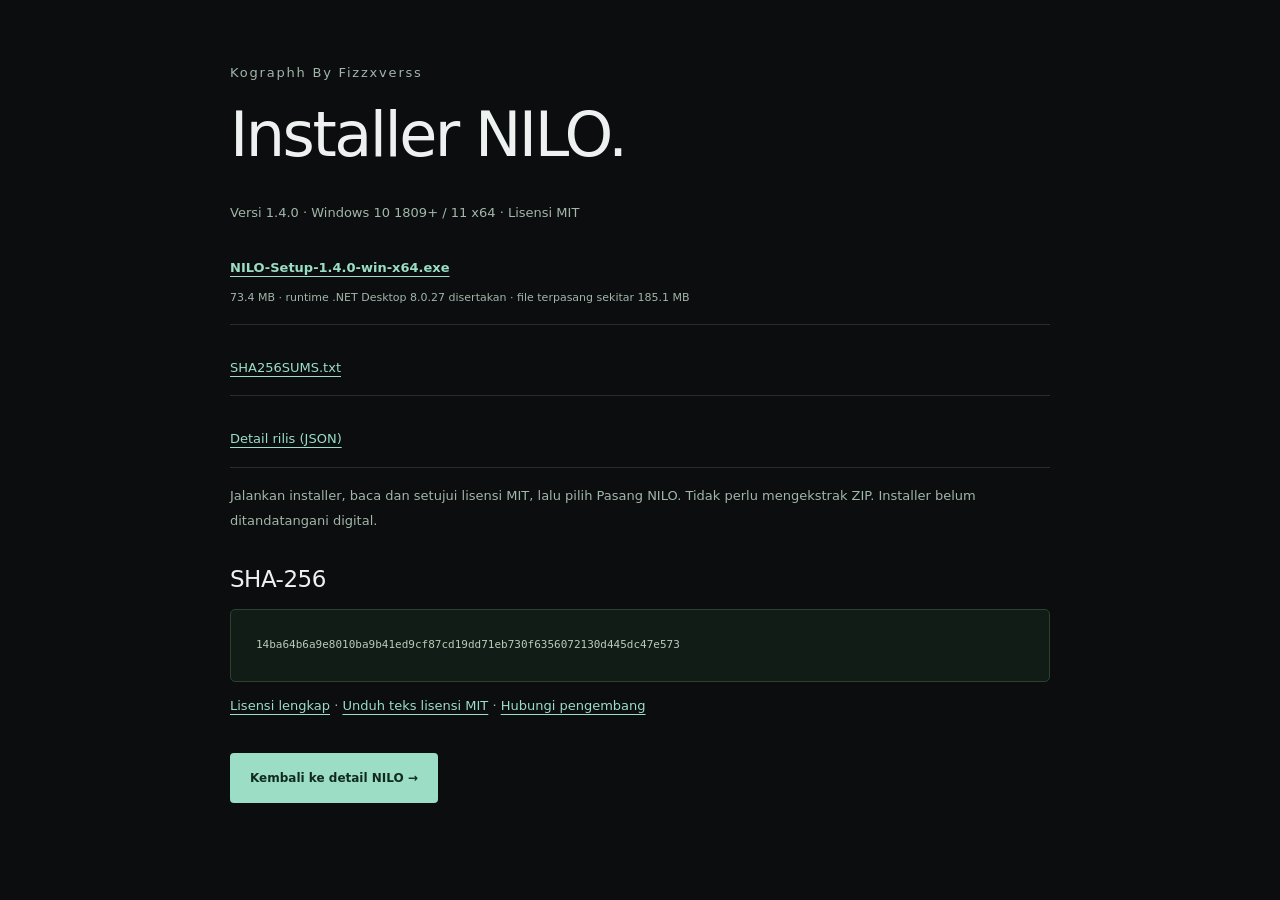
==== aplikasi/index.html @ 94ce39e7 "NILO" ====
<!doctype html><html lang="id"><head><meta charset="utf-8"><meta name="viewport" content="width=device-width, initial-scale=1"><meta name="robots" content="noindex"><title>Installer NILO 1.4.0</title><link rel="icon" href="../assets/favicon.png"><link rel="stylesheet" href="../styles.css"></head><body><main class="legal-main wrap"><p class="eyebrow">Kographh By Fizzxverss</p><h1>Installer NILO.</h1><p>Versi 1.4.0 &middot; Windows 10 1809+ / 11 x64 &middot; Lisensi MIT</p><ul class="directory-list"><li><a href="NILO-Setup-1.4.0-win-x64.exe" download><strong>NILO-Setup-1.4.0-win-x64.exe</strong></a><small>73.4 MB &middot; runtime .NET Desktop 8.0.27 disertakan &middot; file terpasang sekitar 185.1 MB</small></li><li><a href="SHA256SUMS.txt">SHA256SUMS.txt</a></li><li><a href="release.json">Detail rilis (JSON)</a></li></ul><p>Jalankan installer, baca dan setujui lisensi MIT, lalu pilih Pasang NILO. Tidak perlu mengekstrak ZIP. Installer belum ditandatangani digital.</p><h2>SHA-256</h2><pre>14ba64b6a9e8010ba9b41ed9cf87cd19dd71eb730f6356072130d445dc47e573</pre><p><a href="../lisensi.html">Lisensi lengkap</a> &middot; <a href="../assets/LICENSE-NILO.txt" download>Unduh teks lisensi MIT</a> &middot; <a href="mailto:fizzxverss@luujaaa.my.id">Hubungi pengembang</a></p><a class="button primary" href="../index.html#detail">Kembali ke detail NILO &rarr;</a></main></body></html>
---- styles.css ----
@charset "UTF-8";
:root{color-scheme:dark;--bg:#0b0d0e;--ink:#edf1ef;--muted:#9aa6a2;--line:#28302e;--accent:#9bdec5;--font:"Segoe UI Variable Text","Segoe UI",system-ui,sans-serif;--display:"Segoe UI Variable Display","Segoe UI",system-ui,sans-serif}*{box-sizing:border-box}html{scroll-behavior:smooth;scroll-padding-top:30px}body{margin:0;background:var(--bg);color:var(--ink);font:15px/1.7 var(--font);-webkit-font-smoothing:antialiased}a{color:inherit;text-underline-offset:4px}button{font:inherit;color:inherit;cursor:pointer}button:disabled{cursor:default}img{display:block;max-width:100%;height:auto}h1,h2,h3,p{margin:0}h1,h2,h3{font-family:var(--display);font-weight:500}p{color:var(--muted)}h2{font-size:clamp(26px,3vw,39px);line-height:1.2;letter-spacing:-1.25px}h3{font-size:18px;letter-spacing:-.3px;line-height:1.3}code{font-family:Consolas,monospace;font-size:.92em;overflow-wrap:anywhere}.wrap{width:min(1152px,calc(100% - 80px));margin-inline:auto}.icon{width:20px;height:20px;fill:none;stroke:currentColor;stroke-width:1.6;stroke-linecap:round;stroke-linejoin:round;flex-shrink:0}.sprite{position:absolute;width:0;height:0;overflow:hidden}[hidden]{display:none!important}:focus-visible{outline:2px solid var(--accent);outline-offset:5px}.skip-link{position:fixed;top:-70px;left:20px;padding:10px 20px;z-index:20;background:var(--accent);color:#10241c}.skip-link:focus{top:12px}.eyebrow{font:500 10px/1.5 var(--font);letter-spacing:1.8px;color:var(--muted);margin-bottom:22px}.section-gap{margin-top:110px}.site-header{height:97px;display:flex;justify-content:space-between;align-items:center;gap:25px;border-bottom:1px solid var(--line)}.brand{display:flex;align-items:center;gap:9px;font-size:22px;letter-spacing:.5px;font-weight:600;text-decoration:none;line-height:1.1}.brand-note{display:block;font-size:7px;letter-spacing:1.8px;color:var(--muted);font-weight:500;margin-top:6px}.site-header nav{display:flex;gap:32px;font-size:12px}.site-header nav a{text-decoration:none;color:#adb7b2;padding-block:12px}.site-header nav a:hover,.site-footer a:hover{color:var(--ink)}.header-download{display:flex;align-items:center;gap:24px;padding:10px 15px;border:1px solid #3e4944;border-radius:4px;font-size:12px;text-decoration:none}.header-download:hover{background:#19201d}.header-download .icon{width:16px;height:16px}.hero{display:grid;grid-template-columns:1.5fr 1fr;gap:60px;align-items:center;padding-block:78px 65px}.hero .eyebrow{display:flex;align-items:center;gap:9px}.live-dot{width:5px;height:5px;background:var(--accent);border-radius:50%}.hero h1{font-size:clamp(55px,6.9vw,94px);line-height:1.02;letter-spacing:-5px}.hero h1>span{color:#899892}.hero-info{max-width:343px;justify-self:end}.hero-fox{width:61px;height:61px;margin-bottom:20px}.hero-info>p{font-size:16px;line-height:1.85;color:#bdc7c1;margin-bottom:25px}.button{min-height:50px;display:inline-flex;align-items:center;justify-content:center;gap:12px;padding:13px 20px;border:0;border-radius:4px;text-decoration:none;font-size:12px;font-weight:600;transition:background .15s}.primary{background:var(--accent);color:#112a1f}.primary:hover{background:#bcebd6}.button[aria-disabled=true]{opacity:.6;pointer-events:none}.hero-facts{display:flex;flex-wrap:wrap;margin-top:14px;font-size:10px;color:var(--muted)}.hero-facts>*+*::before{content:"/";color:#65746d;margin-inline:11px}.hero-facts a{text-decoration:none}.product-top{display:flex;justify-content:space-between;align-items:center;gap:20px;border:1px solid var(--line);border-bottom:0;padding:16px 22px;background:#101415;border-radius:7px 7px 0 0}.product-top h2{font:400 12px/1.5 var(--font);letter-spacing:0;color:#bac4bf}.product-top>span{font-size:8px;letter-spacing:1.2px;color:#78877f}.product-stage{position:relative;min-height:346px;background:#080c0b;border:1px solid var(--line);display:flex;justify-content:center;align-items:center;padding:35px 45px 24px;overflow:hidden}.product-stage>img{width:760px;height:auto;object-fit:contain}.stage-corner{position:absolute;top:20px;left:22px;font-size:8px;letter-spacing:1px;color:#75877d}.expand-shot{position:absolute;right:18px;top:14px;width:36px;height:36px;display:grid;place-items:center;background:#121d18;color:#9fac9f;border:1px solid #2b3d32;border-radius:4px;z-index:1}.expand-shot:hover{background:#24392c}.expand-shot .icon{width:16px;height:16px}.stage-bottom{position:absolute;left:22px;bottom:15px;font-size:9px;color:#82958a}.stage-bottom>span{margin:0 9px;color:#506559}.gallery-tabs{display:flex;border:1px solid var(--line);border-top:0;border-radius:0 0 7px 7px;background:#101415;padding-inline:16px}.gallery-tabs button{flex:1;padding:17px 12px;min-height:51px;border:0;border-bottom:2px solid transparent;background:none;color:#83948a;font-size:12px}.gallery-tabs button[aria-selected=true]{color:var(--accent);border-bottom-color:var(--accent)}.gallery-tabs button:hover{color:#e0e9e0;background:#151e19}.gallery-detail{display:grid;grid-template-columns:1fr 1fr;gap:60px;padding-top:25px}.gallery-detail>div{display:flex;align-items:center;gap:19px}.gallery-detail>div>span{font-size:9px;font-variant-numeric:tabular-nums;color:#6f8376;white-space:nowrap}.gallery-detail h3{font-size:16px;letter-spacing:-.3px}.gallery-detail>p{font-size:12px;line-height:1.85}.section-heading{margin-bottom:35px}.section-heading .eyebrow{margin-bottom:14px}.feature-rows article{display:grid;grid-template-columns:45px .7fr 1.3fr;gap:25px;border-top:1px solid var(--line);padding-block:26px;align-items:start}.feature-rows article:last-child{border-bottom:1px solid var(--line)}.feature-rows article>span{font-size:10px;color:#708d7b;padding-top:4px}.feature-rows p{font-size:13px;line-height:1.85;max-width:550px}.release{display:grid;grid-template-columns:1fr 1fr;gap:100px;padding-top:60px;border-top:1px solid var(--line);align-items:start}.release-lead h2{font-size:clamp(34px,4vw,52px);letter-spacing:-2px;line-height:1.12}.release-lead>p:not(.eyebrow){font-size:13px;line-height:1.9;max-width:360px;margin-top:22px}.release-lead .button{display:flex;width:min(100%,365px);margin-top:28px;justify-content:space-between;min-height:53px}.release-lead .button .icon{width:18px}.release-lead .button .icon:last-child{margin-left:auto}.release-lead .release-status{font-size:10px!important;color:#9ec4af;margin-top:12px!important}.release-status.is-error{color:#e2b3a0}.release-lead .unsigned-note{font-size:11px!important;color:#859c8c;max-width:340px;margin-top:26px!important}.text-button{border:0;background:transparent;font-size:11px;color:var(--accent);padding:9px 0;text-decoration:underline;text-underline-offset:4px}.text-button:disabled{opacity:.5}.spec-heading{display:flex;align-items:center;gap:12px;padding-bottom:20px}.spec-heading h3{font-size:15px}.spec-heading .icon{width:18px;height:18px;color:#90ad9c}.spec-heading>span{margin-left:auto;color:var(--accent);font-size:10px;border:1px solid #344d3e;border-radius:3px;padding:3px 9px}.release-spec dl{margin:0}.release-spec dl>div{display:flex;justify-content:space-between;align-items:baseline;gap:22px;padding-block:12px;border-top:1px solid var(--line);font-size:11px}.release-spec dt{color:#81958a;flex-shrink:0}.release-spec dd{margin:0;text-align:right;color:#c5d1c9}.release-spec dd a{text-decoration-color:#526b5c;overflow-wrap:anywhere}.checksum{border-top:1px solid var(--line);padding-top:12px;margin-top:3px;font-size:11px;color:#a0b5a7}.checksum summary{cursor:pointer;padding-block:5px;min-height:32px}.checksum p{font-size:10px;margin:12px 0 6px;color:#c8d9cb;overflow-wrap:anywhere}.checksum code{display:block;font-size:10px;line-height:1.9;color:#93ac9c}.checksum #copy-status{font-size:9px;margin-left:15px}.installation ol{display:grid;grid-template-columns:repeat(3,1fr);gap:34px;list-style:none;padding:0;margin:0}.installation li{border-top:1px solid var(--line);padding-top:18px}.installation li>span{font-size:10px;color:#718f7b}.installation h3{font-size:17px;margin-top:23px}.installation li p{font-size:12px;line-height:1.85;margin-top:13px;max-width:300px}.license-strip{border-block:1px solid var(--line);padding-block:40px;display:flex;align-items:center;gap:42px}.license-stamp{border:1px solid #3c5346;border-radius:5px;width:97px;height:105px;display:flex;flex-direction:column;justify-content:center;align-items:center;font-size:32px;font-weight:600;line-height:1.1;color:#b9cebe;flex-shrink:0;letter-spacing:-1px}.license-stamp>span{font-size:8px;letter-spacing:2px;margin-top:7px}.license-strip .eyebrow{font-size:9px;margin-bottom:13px}.license-strip h2{font-size:25px;letter-spacing:-.7px}.license-strip p:not(.eyebrow){font-size:12px;max-width:760px;line-height:1.9;margin-top:12px}.license-strip a{display:inline-flex;gap:20px;font-size:11px;margin-top:17px;color:#b1d0ba;text-decoration:none}.license-strip a:hover{text-decoration:underline}.faq{display:grid;grid-template-columns:1fr 1.5fr;gap:70px}.faq-list details{border-top:1px solid var(--line)}.faq-list details:last-child{border-bottom:1px solid var(--line)}.faq-list summary{list-style:none;position:relative;padding:20px 30px 20px 0;cursor:pointer;font-size:13px;color:#cbd7cf}.faq-list summary::-webkit-details-marker{display:none}.faq-list summary::after{content:"+";position:absolute;right:2px;top:15px;font-size:19px;font-weight:300;color:#8da696}.faq-list details[open] summary::after{content:"−"}.faq-list details p{padding:0 25px 23px 0;font-size:12px;line-height:1.9}.site-footer{margin-top:95px;border-top:1px solid var(--line);padding:35px 0 max(25px,env(safe-area-inset-bottom))}.footer-top,.footer-bottom{display:flex;justify-content:space-between;align-items:center;gap:25px}.site-footer .brand{font-size:20px}.footer-email{font-size:12px;color:#a7bdb0;text-decoration:none;overflow-wrap:anywhere}.footer-email>span{margin-left:18px}.footer-bottom{margin-top:36px}.footer-bottom>p{font-size:10px;color:#6e8777}.footer-bottom nav{display:flex;gap:27px;font-size:10px}.footer-bottom nav a{text-decoration:none;color:#9ab1a0}body:has(dialog[open]){overflow:hidden}dialog{width:min(900px,calc(100% - 28px));background:#0b1210;color:var(--ink);border:1px solid #3a5344;padding:25px;border-radius:7px;box-shadow:0 30px 90px #0008}dialog::backdrop{background:#000b;backdrop-filter:blur(5px)}.dialog-heading{display:flex;align-items:center;justify-content:space-between;gap:25px;margin-bottom:23px}.dialog-heading h2{font-size:20px;letter-spacing:-.4px}.dialog-heading button{width:40px;height:40px;display:grid;place-items:center;border:1px solid #344c3e;border-radius:4px;background:#15251c}dialog>img{width:100%;background:#080d0a;border-radius:4px}dialog>p{font-size:11px;margin-top:18px;color:#9ab2a1}.legal-main{max-width:820px;margin:60px auto 85px}.legal-main h1{font-size:clamp(38px,5vw,62px);letter-spacing:-2.5px;line-height:1.12;margin-bottom:30px}.legal-main h2{font-size:23px;margin:33px 0 15px;letter-spacing:-.5px}.legal-main p,.legal-main li{font-size:13px;line-height:1.95;margin-bottom:15px;color:#a2b6a9}.legal-main a{color:var(--accent);overflow-wrap:anywhere}.legal-main pre{white-space:pre-wrap;overflow-wrap:anywhere;background:#111c16;border:1px solid #2b4233;padding:25px;color:#b7cdbb;border-radius:5px;font:11px/1.9 Consolas,monospace}.legal-main .button{margin-top:20px;color:#112a1f}.directory-list{list-style:none;padding:0}.directory-list li{border-bottom:1px solid var(--line);padding:15px 0}.directory-list strong,.directory-list small{display:block}.directory-list small{font-size:11px;margin-top:7px}
@media(max-width:1000px){.wrap{width:calc(100% - 48px)}.hero{gap:35px}.hero h1{font-size:75px;letter-spacing:-4px}.hero-info{max-width:320px}.hero-info>p{font-size:14px}.release{gap:55px}.feature-rows article{grid-template-columns:35px .7fr 1.3fr;gap:20px}.gallery-detail{gap:35px}.gallery-detail>div{gap:15px}.gallery-detail h3{font-size:14px}}
@media(max-width:760px){.site-header{height:82px}.site-header nav{gap:20px;font-size:11px}.header-download{gap:13px;font-size:11px}.hero{padding-block:48px 42px;gap:30px;grid-template-columns:1.2fr 1fr}.hero h1{font-size:58px;letter-spacing:-3.4px}.hero .eyebrow{font-size:8px;letter-spacing:1.3px}.hero-fox{width:45px;height:45px;margin-bottom:13px}.hero-info>p{font-size:13px;line-height:1.8;margin-bottom:19px}.button{padding:12px 15px;font-size:11px;gap:10px}.hero-facts{font-size:8px}.hero-facts>*+*::before{margin-inline:6px}.product-stage{padding:38px 15px 28px;min-height:280px}.stage-bottom{font-size:8px}.product-top{padding:13px 17px}.product-top h2{font-size:11px}.product-top>span{font-size:7px;letter-spacing:.8px}.gallery-tabs{padding-inline:7px}.gallery-tabs button{font-size:11px;padding:14px 7px}.gallery-detail{grid-template-columns:1fr;gap:10px;padding-top:20px}.gallery-detail h3{font-size:16px}.gallery-detail>p{max-width:550px}.section-gap{margin-top:70px}.feature-rows article{grid-template-columns:28px .8fr 1.2fr;gap:18px;padding-block:22px}.feature-rows h3{font-size:16px}.feature-rows p{font-size:12px}.release{gap:35px;padding-top:40px}.release-lead h2{font-size:36px;letter-spacing:-1.5px}.release-spec dl>div{font-size:10px;gap:15px;padding-block:11px}.release-spec dt{max-width:100px;flex-shrink:1}.spec-heading h3{font-size:14px}.installation ol{gap:25px}.installation h3{font-size:15px}.installation li p{font-size:11px}.license-strip{gap:25px;padding-block:30px}.license-strip h2{font-size:23px}.license-stamp{width:80px;height:90px;font-size:29px}.faq{gap:35px}.faq h2{font-size:29px}.faq-list summary{font-size:12px}.footer-email{font-size:11px}.site-footer{margin-top:65px}.legal-main{margin-top:40px}}
@media(max-width:540px){.wrap{width:calc(100% - 36px)}.site-header{gap:12px}.site-header nav{gap:16px;font-size:10px}.site-header nav a:first-child{display:none}.brand{font-size:19px;gap:7px}.brand img{width:29px}.brand-note{font-size:6px;letter-spacing:1.2px}.header-download{font-size:10px;padding:9px 10px;gap:10px}.header-download .icon{width:13px}.hero{grid-template-columns:1fr;padding-block:36px 31px;gap:25px}.hero h1{font-size:clamp(54px,13.4vw,74px);letter-spacing:-3.5px}.hero .eyebrow{font-size:9px;margin-bottom:17px}.hero-info{max-width:none;justify-self:start}.hero-fox{display:none}.hero-info>p{font-size:14px;max-width:360px;margin-bottom:21px}.hero .button{font-size:12px;min-height:47px;padding-inline:18px}.hero-facts{font-size:9px;margin-top:12px}.hero-facts>*+*::before{margin-inline:9px}.product-top{padding:13px}.product-top h2{font-size:10px}.product-top>span{font-size:6px;letter-spacing:.6px}.product-stage{min-height:210px;padding:49px 5px 18px}.stage-corner{top:17px;left:13px;font-size:6px}.expand-shot{right:10px;top:9px;width:32px;height:32px}.stage-bottom{left:13px;font-size:6px;bottom:12px;max-width:calc(100% - 26px)}.stage-bottom>span{margin-inline:5px}.gallery-tabs{padding-inline:4px}.gallery-tabs button{font-size:9px;padding:13px 3px;min-height:45px}.gallery-detail{padding-top:17px}.gallery-detail>div{gap:14px}.gallery-detail>div>span{font-size:8px}.gallery-detail h3{font-size:14px}.gallery-detail>p{font-size:11px}.section-heading{margin-bottom:27px}.section-heading .eyebrow{margin-bottom:12px}.section-gap{margin-top:60px}.feature-rows article{grid-template-columns:25px 1fr;gap:9px 12px;padding-block:21px}.feature-rows article>span{grid-row:1/3;font-size:9px}.feature-rows h3{font-size:17px}.feature-rows p{grid-column:2;font-size:12px;max-width:340px}.release{grid-template-columns:1fr;gap:35px;padding-top:35px}.release-lead h2{font-size:40px;letter-spacing:-1.8px}.release-lead>p:not(.eyebrow){font-size:13px;margin-top:17px;max-width:390px}.release-lead .button{width:100%;max-width:400px;margin-top:23px}.release-lead .unsigned-note{font-size:10px!important;margin-top:18px!important}.release-spec dl>div{font-size:11px;gap:17px;padding-block:12px}.release-spec dt{max-width:none;flex-shrink:0}.spec-heading{padding-bottom:17px}.spec-heading>span{font-size:10px}.installation ol{grid-template-columns:1fr;gap:22px}.installation li{display:flex;gap:19px;padding-top:17px}.installation li>span{padding-top:3px}.installation h3{font-size:17px;margin-top:0}.installation li p{font-size:12px;max-width:none;margin-top:10px}.license-strip{align-items:start;gap:20px}.license-stamp{width:60px;height:68px;font-size:23px;border-radius:3px}.license-stamp>span{font-size:6px;letter-spacing:1px}.license-strip .eyebrow{font-size:8px;margin-bottom:10px}.license-strip h2{font-size:21px;letter-spacing:-.6px}.license-strip p:not(.eyebrow){font-size:11px}.license-strip a{font-size:10px;gap:12px}.faq{grid-template-columns:1fr;gap:0}.faq-list summary{font-size:12px}.faq-list details p{font-size:12px;padding-right:12px}.footer-top{align-items:start;flex-direction:column;gap:20px}.footer-bottom{align-items:start;flex-direction:column-reverse;gap:20px;margin-top:25px}.footer-bottom nav{font-size:11px;gap:23px}.footer-bottom>p{font-size:10px}.footer-email{font-size:12px}.dialog-heading h2{font-size:18px}dialog{padding:16px}dialog>p{font-size:10px}.legal-main h1{font-size:42px;letter-spacing:-2px}.legal-main pre{padding:17px;font-size:10px}.legal-main p{font-size:13px}}
@media(max-width:350px){.site-header nav{gap:10px}.header-download{font-size:9px;gap:5px}.brand-note{letter-spacing:.7px}.hero h1{font-size:51px}.gallery-tabs button{font-size:8px}.release-spec dl>div{font-size:10px;gap:12px}.license-strip{gap:15px}.license-stamp{width:50px;height:60px;font-size:20px}}
@media(prefers-reduced-motion:reduce){html{scroll-behavior:auto}*,*::before,*::after{animation:none!important;transition:none!important}}

.updates-layout{display:grid;grid-template-columns:1.4fr 1fr;gap:80px;border-top:1px solid var(--line);padding-top:25px}.updates-layout time{font-size:10px;color:#8da696}.updates-layout h3{margin:10px 0 20px;font-size:20px}.updates-layout ul{margin:0 0 24px;padding-left:18px;color:#a9beb0}.updates-layout li{font-size:12px;line-height:1.9;margin-bottom:10px}.updates-layout a{font-size:12px;color:var(--accent)}.updates-layout aside{border-left:1px solid var(--line);padding-left:30px}.updates-layout aside h3{font-size:19px}.updates-layout aside p{font-size:12px;line-height:1.9;margin-bottom:15px}.version-entry{border-top:1px solid var(--line);margin-top:40px;padding-top:22px}.version-heading{display:flex;align-items:baseline;justify-content:space-between;gap:20px}.version-heading h2{margin:0 0 12px}.version-heading time{font-size:11px;color:#8da696}.version-entry h3{font-size:17px;margin-bottom:18px}.version-entry li{margin-bottom:9px}.footer-bottom nav{flex-wrap:wrap}@media(max-width:760px){.updates-layout{gap:35px;grid-template-columns:1fr 1fr}}@media(max-width:540px){.updates-layout{grid-template-columns:1fr;gap:25px}.updates-layout aside{border-left:0;border-top:1px solid var(--line);padding:20px 0 0}.site-header nav a:nth-child(2),.site-header nav a[href="lisensi.html"]{display:none}.footer-bottom nav{gap:12px 18px}.updates-layout h3{font-size:19px}}
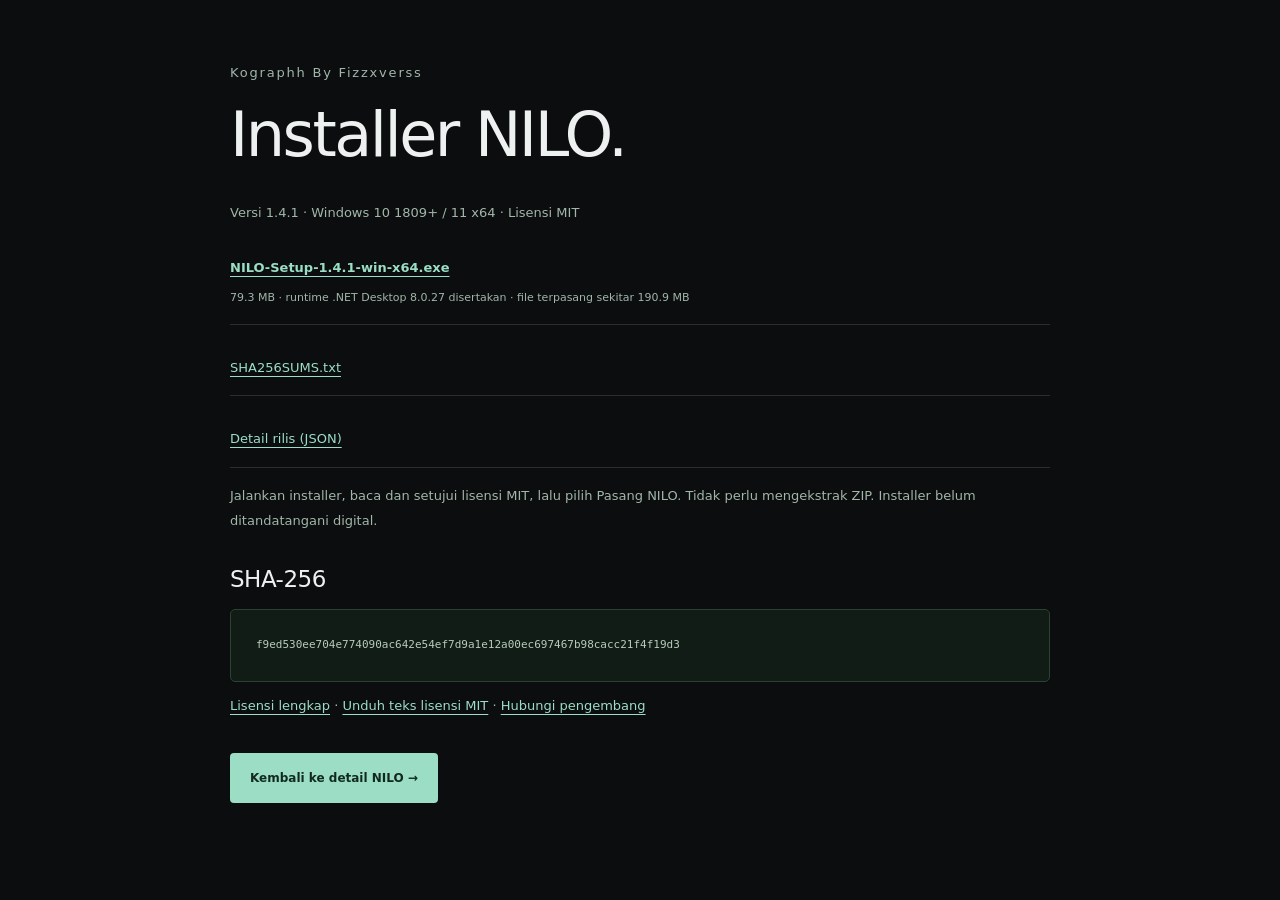
==== commit 2469fcb4: "NILO update" ====
--- a/aplikasi/index.html
+++ b/aplikasi/index.html
@@ -1 +1 @@
-<!doctype html><html lang="id"><head><meta charset="utf-8"><meta name="viewport" content="width=device-width, initial-scale=1"><meta name="robots" content="noindex"><title>Installer NILO 1.4.0</title><link rel="icon" href="../assets/favicon.png"><link rel="stylesheet" href="../styles.css"></head><body><main class="legal-main wrap"><p class="eyebrow">Kographh By Fizzxverss</p><h1>Installer NILO.</h1><p>Versi 1.4.0 &middot; Windows 10 1809+ / 11 x64 &middot; Lisensi MIT</p><ul class="directory-list"><li><a href="NILO-Setup-1.4.0-win-x64.exe" download><strong>NILO-Setup-1.4.0-win-x64.exe</strong></a><small>73.4 MB &middot; runtime .NET Desktop 8.0.27 disertakan &middot; file terpasang sekitar 185.1 MB</small></li><li><a href="SHA256SUMS.txt">SHA256SUMS.txt</a></li><li><a href="release.json">Detail rilis (JSON)</a></li></ul><p>Jalankan installer, baca dan setujui lisensi MIT, lalu pilih Pasang NILO. Tidak perlu mengekstrak ZIP. Installer belum ditandatangani digital.</p><h2>SHA-256</h2><pre>14ba64b6a9e8010ba9b41ed9cf87cd19dd71eb730f6356072130d445dc47e573</pre><p><a href="../lisensi.html">Lisensi lengkap</a> &middot; <a href="../assets/LICENSE-NILO.txt" download>Unduh teks lisensi MIT</a> &middot; <a href="mailto:fizzxverss@luujaaa.my.id">Hubungi pengembang</a></p><a class="button primary" href="../index.html#detail">Kembali ke detail NILO &rarr;</a></main></body></html>+<!doctype html><html lang="id"><head><meta charset="utf-8"><meta name="viewport" content="width=device-width, initial-scale=1"><meta name="robots" content="noindex"><title>Installer NILO 1.4.1</title><link rel="icon" href="../assets/favicon.png"><link rel="stylesheet" href="../styles.css"></head><body><main class="legal-main wrap"><p class="eyebrow">Kographh By Fizzxverss</p><h1>Installer NILO.</h1><p>Versi 1.4.1 &middot; Windows 10 1809+ / 11 x64 &middot; Lisensi MIT</p><ul class="directory-list"><li><a href="NILO-Setup-1.4.1-win-x64.exe" download><strong>NILO-Setup-1.4.1-win-x64.exe</strong></a><small>79.3 MB &middot; runtime .NET Desktop 8.0.27 disertakan &middot; file terpasang sekitar 190.9 MB</small></li><li><a href="SHA256SUMS.txt">SHA256SUMS.txt</a></li><li><a href="release.json">Detail rilis (JSON)</a></li></ul><p>Jalankan installer, baca dan setujui lisensi MIT, lalu pilih Pasang NILO. Tidak perlu mengekstrak ZIP. Installer belum ditandatangani digital.</p><h2>SHA-256</h2><pre>f9ed530ee704e774090ac642e54ef7d9a1e12a00ec697467b98cacc21f4f19d3</pre><p><a href="../lisensi.html">Lisensi lengkap</a> &middot; <a href="../assets/LICENSE-NILO.txt" download>Unduh teks lisensi MIT</a> &middot; <a href="mailto:fizzxverss@luujaaa.my.id">Hubungi pengembang</a></p><a class="button primary" href="../index.html#detail">Kembali ke detail NILO &rarr;</a></main></body></html>
--- a/styles.css
+++ b/styles.css
@@ -7,3 +7,17 @@
 @media(prefers-reduced-motion:reduce){html{scroll-behavior:auto}*,*::before,*::after{animation:none!important;transition:none!important}}
 
 .updates-layout{display:grid;grid-template-columns:1.4fr 1fr;gap:80px;border-top:1px solid var(--line);padding-top:25px}.updates-layout time{font-size:10px;color:#8da696}.updates-layout h3{margin:10px 0 20px;font-size:20px}.updates-layout ul{margin:0 0 24px;padding-left:18px;color:#a9beb0}.updates-layout li{font-size:12px;line-height:1.9;margin-bottom:10px}.updates-layout a{font-size:12px;color:var(--accent)}.updates-layout aside{border-left:1px solid var(--line);padding-left:30px}.updates-layout aside h3{font-size:19px}.updates-layout aside p{font-size:12px;line-height:1.9;margin-bottom:15px}.version-entry{border-top:1px solid var(--line);margin-top:40px;padding-top:22px}.version-heading{display:flex;align-items:baseline;justify-content:space-between;gap:20px}.version-heading h2{margin:0 0 12px}.version-heading time{font-size:11px;color:#8da696}.version-entry h3{font-size:17px;margin-bottom:18px}.version-entry li{margin-bottom:9px}.footer-bottom nav{flex-wrap:wrap}@media(max-width:760px){.updates-layout{gap:35px;grid-template-columns:1fr 1fr}}@media(max-width:540px){.updates-layout{grid-template-columns:1fr;gap:25px}.updates-layout aside{border-left:0;border-top:1px solid var(--line);padding:20px 0 0}.site-header nav a:nth-child(2),.site-header nav a[href="lisensi.html"]{display:none}.footer-bottom nav{gap:12px 18px}.updates-layout h3{font-size:19px}}
+
+/* A single playback of the supplied logo. CSS is a fail-open fallback if JS fails. */
+.site-intro{position:fixed;inset:0;z-index:100;display:grid;place-content:center;justify-items:center;background:#090b0c;color:#f3f4f2;animation:nilo-intro-exit .2s ease 2.6s forwards}
+.site-intro[hidden]{display:none}
+.intro-signature{display:flex;flex-direction:column;align-items:center;text-align:center}
+.intro-signature picture,.intro-signature img{display:block;width:168px;height:168px;object-fit:contain}
+.intro-name{font-size:22px;font-weight:600;letter-spacing:.08em;margin-top:10px}
+.intro-tagline{color:#92999a;font-size:12px;letter-spacing:.015em;margin-top:7px}
+.intro-skip{min-height:44px;min-width:160px;margin-top:32px;padding:10px 14px;border:0;background:transparent;color:#92999a;font:inherit;font-size:11px;cursor:pointer}
+.intro-skip:hover,.intro-skip:focus-visible{color:#f3f4f2}
+.intro-skip:focus-visible{outline:1px solid #a9c7bc;outline-offset:3px;border-radius:6px}
+@keyframes nilo-intro-exit{to{opacity:0;visibility:hidden;pointer-events:none}}
+@media(prefers-reduced-motion:reduce){.site-intro{display:none;animation:none}}
+@media(max-width:480px){.intro-signature picture,.intro-signature img{width:144px;height:144px}.intro-name{font-size:21px}}
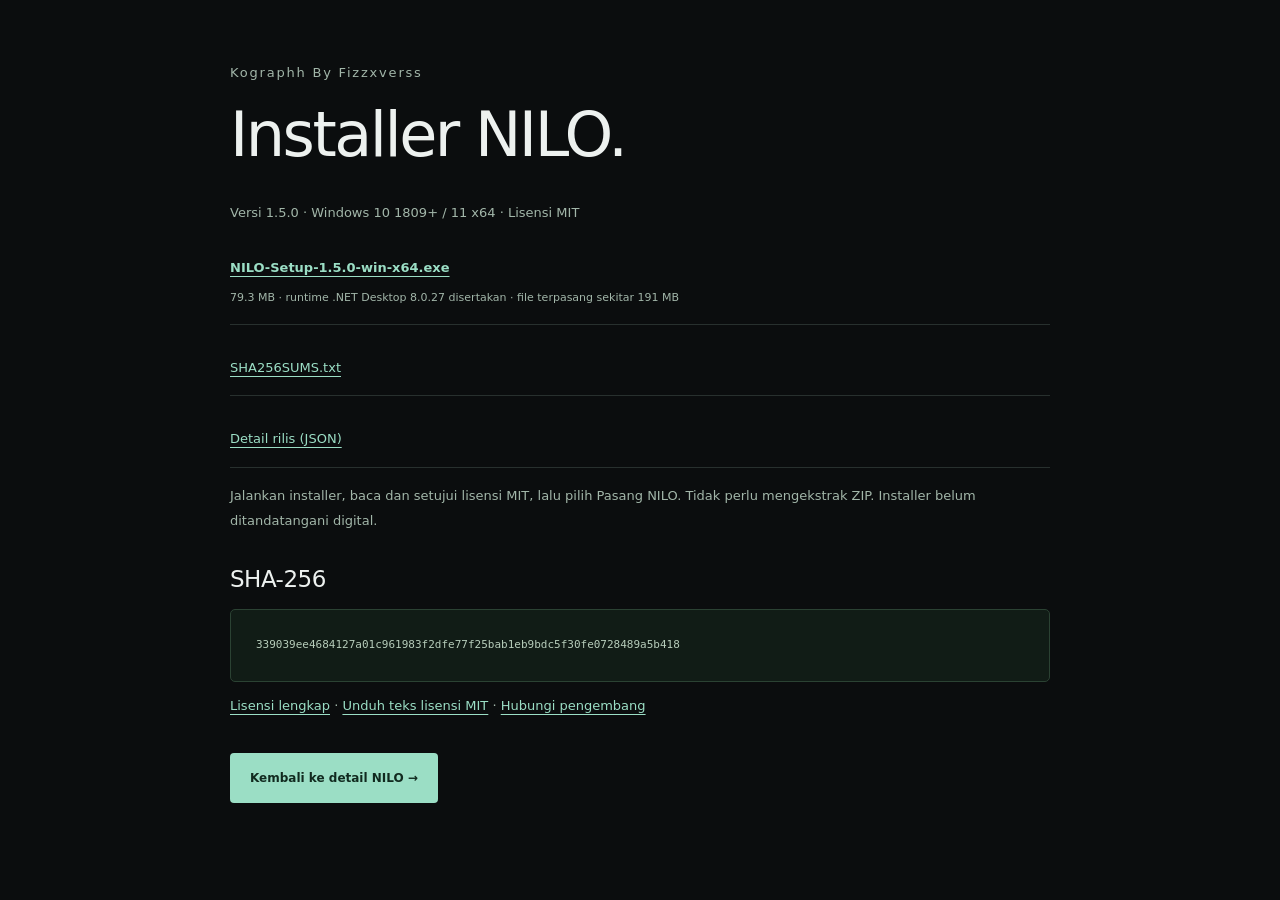
==== commit 80b52efc: "NILO 1.5.0" ====
--- a/aplikasi/index.html
+++ b/aplikasi/index.html
@@ -1 +1 @@
-<!doctype html><html lang="id"><head><meta charset="utf-8"><meta name="viewport" content="width=device-width, initial-scale=1"><meta name="robots" content="noindex"><title>Installer NILO 1.4.1</title><link rel="icon" href="../assets/favicon.png"><link rel="stylesheet" href="../styles.css"></head><body><main class="legal-main wrap"><p class="eyebrow">Kographh By Fizzxverss</p><h1>Installer NILO.</h1><p>Versi 1.4.1 &middot; Windows 10 1809+ / 11 x64 &middot; Lisensi MIT</p><ul class="directory-list"><li><a href="NILO-Setup-1.4.1-win-x64.exe" download><strong>NILO-Setup-1.4.1-win-x64.exe</strong></a><small>79.3 MB &middot; runtime .NET Desktop 8.0.27 disertakan &middot; file terpasang sekitar 190.9 MB</small></li><li><a href="SHA256SUMS.txt">SHA256SUMS.txt</a></li><li><a href="release.json">Detail rilis (JSON)</a></li></ul><p>Jalankan installer, baca dan setujui lisensi MIT, lalu pilih Pasang NILO. Tidak perlu mengekstrak ZIP. Installer belum ditandatangani digital.</p><h2>SHA-256</h2><pre>f9ed530ee704e774090ac642e54ef7d9a1e12a00ec697467b98cacc21f4f19d3</pre><p><a href="../lisensi.html">Lisensi lengkap</a> &middot; <a href="../assets/LICENSE-NILO.txt" download>Unduh teks lisensi MIT</a> &middot; <a href="mailto:fizzxverss@luujaaa.my.id">Hubungi pengembang</a></p><a class="button primary" href="../index.html#detail">Kembali ke detail NILO &rarr;</a></main></body></html>+<!doctype html><html lang="id"><head><meta charset="utf-8"><meta name="viewport" content="width=device-width, initial-scale=1"><meta name="robots" content="noindex"><title>Installer NILO 1.5.0</title><link rel="icon" href="../assets/favicon.png"><link rel="stylesheet" href="../styles.css"></head><body><main class="legal-main wrap"><p class="eyebrow">Kographh By Fizzxverss</p><h1>Installer NILO.</h1><p>Versi 1.5.0 &middot; Windows 10 1809+ / 11 x64 &middot; Lisensi MIT</p><ul class="directory-list"><li><a href="NILO-Setup-1.5.0-win-x64.exe" download><strong>NILO-Setup-1.5.0-win-x64.exe</strong></a><small>79.3 MB &middot; runtime .NET Desktop 8.0.27 disertakan &middot; file terpasang sekitar 191 MB</small></li><li><a href="SHA256SUMS.txt">SHA256SUMS.txt</a></li><li><a href="release.json">Detail rilis (JSON)</a></li></ul><p>Jalankan installer, baca dan setujui lisensi MIT, lalu pilih Pasang NILO. Tidak perlu mengekstrak ZIP. Installer belum ditandatangani digital.</p><h2>SHA-256</h2><pre>339039ee4684127a01c961983f2dfe77f25bab1eb9bdc5f30fe0728489a5b418</pre><p><a href="../lisensi.html">Lisensi lengkap</a> &middot; <a href="../assets/LICENSE-NILO.txt" download>Unduh teks lisensi MIT</a> &middot; <a href="mailto:fizzxverss@luujaaa.my.id">Hubungi pengembang</a></p><a class="button primary" href="../index.html#detail">Kembali ke detail NILO &rarr;</a></main></body></html>
